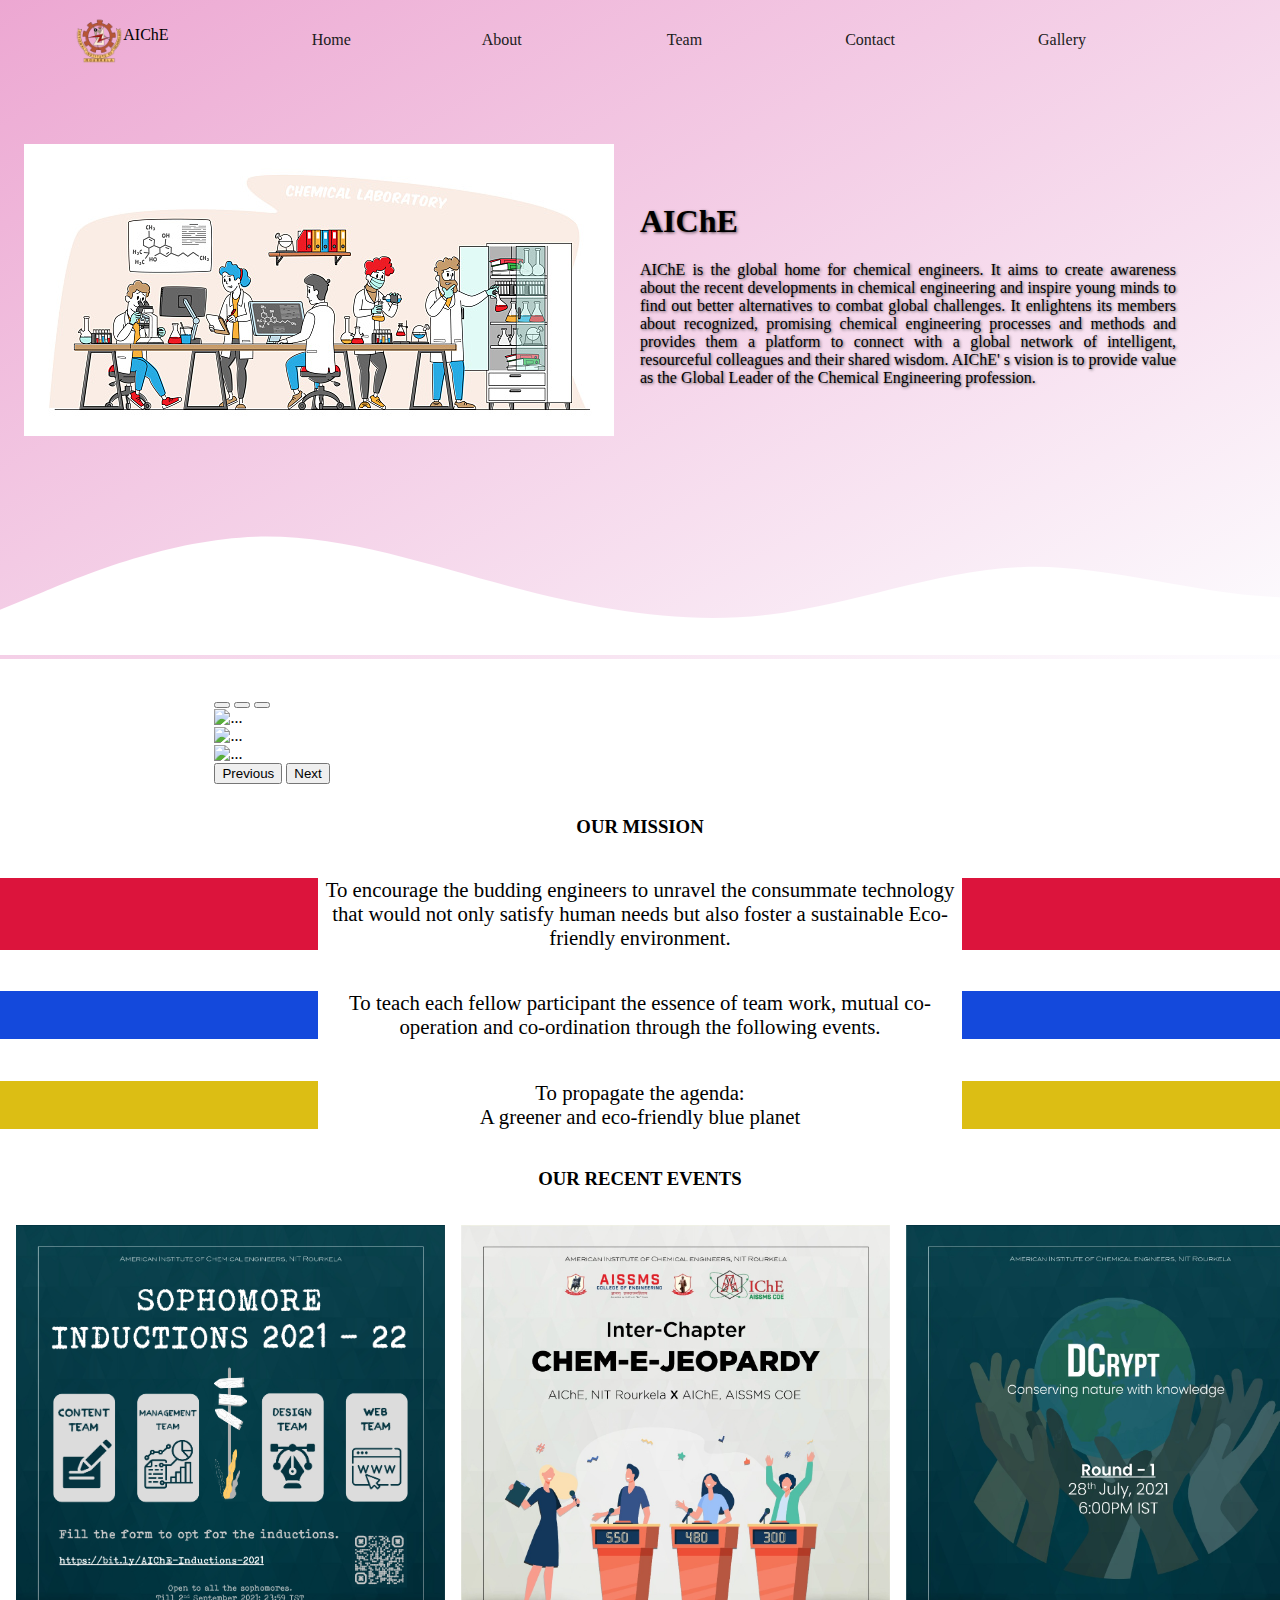
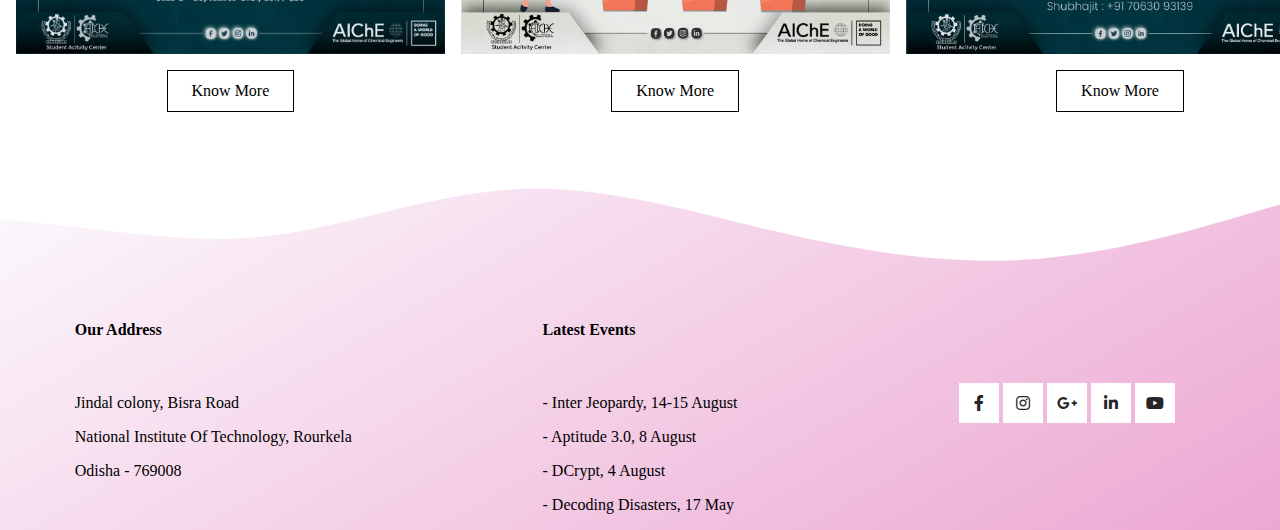
==== index.html @ 2044d3b8 "First Edit" ====
<!DOCTYPE html>
<html lang="en">
<head>
    <meta charset="UTF-8">
    <meta http-equiv="X-UA-Compatible" content="IE=edge">
    <meta name="viewport" content="width=device-width, initial-scale=1.0">

    <link href="https://cdn.jsdelivr.net/npm/bootstrap@5.1.0/dist/css/bootstrap.min.css" rel="stylesheet" integrity="sha384-KyZXEAg3QhqLMpG8r+8fhAXLRk2vvoC2f3B09zVXn8CA5QIVfZOJ3BCsw2P0p/We" crossorigin="anonymous">

    <link rel="stylesheet" href="https://cdnjs.cloudflare.com/ajax/libs/font-awesome/5.15.4/css/all.min.css" />
    
    <link rel="stylesheet" href="style.css">

    <title>AIChE</title>
</head>
<body style="margin: 0; overflow-x: hidden;">
    <header>
        <div class="navbar">
            <a class="navbar-icon logo" href="">
                <img src="nitrkl logo.png" align="middle" alt="" style="height: 3em;">AIChE
            </a>
            <a class="navbar-items home" href="">Home</a>
            <a class="navbar-items about" href="">About</a>
            <a class="navbar-items team" href="">Team</a>
            <a class="navbar-items contact" href="">Contact</a>
            <a class="navbar-items gallery" href="">Gallery</a>
            <a class="navbar-items" href=""></a>
        </div>
        <div class="hero">
            <div><img src="/istockphoto-1280889798-170667a.jpg" alt=""></div>
            <div class="hero-desc">
                <h1>AIChE</h1>
                <p>AIChE is the global home for chemical engineers. It aims to create awareness about the recent developments in chemical engineering and inspire young minds to find out better alternatives to combat global challenges. It enlightens its members about recognized, promising chemical engineering processes and methods and provides them a platform to connect with a global network of intelligent, resourceful colleagues and their shared wisdom. AIChE' s vision is to provide value as the Global Leader of the Chemical Engineering profession.</p>
            </div>
        </div>
        <svg id="wave" style="transform:rotate(0deg); transition: 0.3s" viewBox="0 0 1440 170" version="1.1" xmlns="http://www.w3.org/2000/svg"><defs><linearGradient id="sw-gradient-0" x1="0" x2="0" y1="1" y2="0"><stop stop-color="rgba(255, 255, 255, 1)" offset="0%"></stop><stop stop-color="rgba(255, 255, 255, 1)" offset="100%"></stop></linearGradient></defs><path style="transform:translate(0, 0px); opacity:1" fill="url(#sw-gradient-0)" d="M0,119L48,99.2C96,79,192,40,288,36.8C384,34,480,68,576,93.5C672,119,768,136,864,124.7C960,113,1056,74,1152,70.8C1248,68,1344,102,1440,104.8C1536,108,1632,79,1728,79.3C1824,79,1920,108,2016,104.8C2112,102,2208,68,2304,45.3C2400,23,2496,11,2592,5.7C2688,0,2784,0,2880,19.8C2976,40,3072,79,3168,87.8C3264,96,3360,74,3456,68C3552,62,3648,74,3744,79.3C3840,85,3936,85,4032,79.3C4128,74,4224,62,4320,70.8C4416,79,4512,108,4608,102C4704,96,4800,57,4896,59.5C4992,62,5088,108,5184,124.7C5280,142,5376,130,5472,110.5C5568,91,5664,62,5760,59.5C5856,57,5952,79,6048,87.8C6144,96,6240,91,6336,99.2C6432,108,6528,130,6624,136C6720,142,6816,130,6864,124.7L6912,119L6912,170L6864,170C6816,170,6720,170,6624,170C6528,170,6432,170,6336,170C6240,170,6144,170,6048,170C5952,170,5856,170,5760,170C5664,170,5568,170,5472,170C5376,170,5280,170,5184,170C5088,170,4992,170,4896,170C4800,170,4704,170,4608,170C4512,170,4416,170,4320,170C4224,170,4128,170,4032,170C3936,170,3840,170,3744,170C3648,170,3552,170,3456,170C3360,170,3264,170,3168,170C3072,170,2976,170,2880,170C2784,170,2688,170,2592,170C2496,170,2400,170,2304,170C2208,170,2112,170,2016,170C1920,170,1824,170,1728,170C1632,170,1536,170,1440,170C1344,170,1248,170,1152,170C1056,170,960,170,864,170C768,170,672,170,576,170C480,170,384,170,288,170C192,170,96,170,48,170L0,170Z"></path></svg>
    </header>

    <section>
        <div class="slides">
            <div id="carouselExampleIndicators" class="carousel slide" data-bs-ride="carousel">
                <div class="carousel-indicators">
                    <button type="button" data-bs-target="#carouselExampleIndicators" data-bs-slide-to="0" class="active" aria-current="true" aria-label="Slide 1"></button>
                    <button type="button" data-bs-target="#carouselExampleIndicators" data-bs-slide-to="1" aria-label="Slide 2"></button>
                    <button type="button" data-bs-target="#carouselExampleIndicators" data-bs-slide-to="2" aria-label="Slide 3"></button>
                </div>
                <div class="carousel-inner">
                    <div class="carousel-item active">
                        <img src="https://aichenitrkl.github.io/imagesteam/Dept.jpg" class="d-block w-100" alt="...">
                    </div>
                    <div class="carousel-item">
                        <img src="https://aichenitrkl.github.io/imagesteam/group-1.png" class="d-block w-100" alt="...">
                    </div>
                    <div class="carousel-item">
                        <img src="https://aichenitrkl.github.io/imagesteam/main_building.jpg" class="d-block w-100" alt="...">
                    </div>
                </div>
                <button class="carousel-control-prev" type="button" data-bs-target="#carouselExampleIndicators" data-bs-slide="prev">
                    <span class="carousel-control-prev-icon" aria-hidden="true"></span>
                    <span class="visually-hidden">Previous</span>
                </button>
                <button class="carousel-control-next" type="button" data-bs-target="#carouselExampleIndicators" data-bs-slide="next">
                    <span class="carousel-control-next-icon" aria-hidden="true"></span>
                    <span class="visually-hidden">Next</span>
                </button>
            </div>
        </div>

        <div class="mission">
            <h3>
                OUR MISSION
            </h3>
            <div class="missions">
                
                <p class="mission-desc point1">
                    To encourage the budding engineers to unravel the consummate technology that would not only satisfy human needs but also foster a sustainable Eco-friendly environment. 
                </p>
                
            </div>
            <div class="missions">
                
                <p class="mission-desc point2">
                    To teach each fellow participant the essence of team work, mutual co-operation and co-ordination through the following events.
                </p>
                
            </div>
            <div class="missions">
                
                <p class="mission-desc point3">
                    To propagate the agenda:
                    <br>
                    A greener and eco-friendly blue planet
                </p>
                
            </div>
        </div>

        <div class="events">
            <h3>
                OUR RECENT EVENTS
            </h3>
            
            <div class="cards">
                <div data-aos="fade-right">
                    <div class="cardd">
                        <img class="card-imgs" src="/aiche-induct.jpg" alt="">
                        <div class="card-text">
                            <h3 class="card-title">AIChE Sophomore Induction 2021</h3>
                            <p class="card-desc">
                                AIChE NITR is back with the Sophomore inductions for the academic session 2021-22.
                            </p>    
                        </div>
                    </div>
                    <a href="" class="btns">Know More</a>
                </div>
                <div>
                    <div class="cardd">
                        <img class="card-imgs" src="/Inter-jeopardy.jpeg" alt="">
                        <div class="card-text">
                            <h3 class="card-title">Inter-Chapter Chem-e-jeopardy</h3>
                            <p class="card-desc">
                                "Confidence and Precision come through Practice and Preparation."
                            </p>
                        </div>    
                    </div>
                    <a href="" class="btns">Know More</a>
                </div>
                <div>
                    <div class="cardd">
                        <img class="card-imgs" src="/Dcrypt.jpeg" alt="">
                        <div class="card-text">
                            <h3 class="card-title">DCrypt</h3>
                            <p class="card-desc">
                                D'Crypt, an initiative by the AIChE NIT Rourkela Student chapter on the theme of Conservation of Nature for testing awareness of participants about the beautiful, diverse natural world.
                            </p>    
                        </div>    
                    </div>
                    <a href="" class="btns">Know More</a>
                </div>
            </div>
        </div>

    </section>

    <footer>
        <svg id="wave" style="transform:rotate(180deg); transition: 0.3s" viewBox="0 0 1440 170" version="1.1" xmlns="http://www.w3.org/2000/svg"><defs><linearGradient id="sw-gradient-0" x1="0" x2="0" y1="1" y2="0"><stop stop-color="rgba(255, 255, 255, 1)" offset="0%"></stop><stop stop-color="rgba(255, 255, 255, 1)" offset="100%"></stop></linearGradient></defs><path style="transform:translate(0, 0px); opacity:1" fill="url(#sw-gradient-0)" d="M0,102L48,87.8C96,74,192,45,288,39.7C384,34,480,51,576,73.7C672,96,768,125,864,119C960,113,1056,74,1152,65.2C1248,57,1344,79,1440,85C1536,91,1632,79,1728,68C1824,57,1920,45,2016,59.5C2112,74,2208,113,2304,116.2C2400,119,2496,85,2592,76.5C2688,68,2784,85,2880,93.5C2976,102,3072,102,3168,90.7C3264,79,3360,57,3456,42.5C3552,28,3648,23,3744,42.5C3840,62,3936,108,4032,121.8C4128,136,4224,119,4320,99.2C4416,79,4512,57,4608,45.3C4704,34,4800,34,4896,28.3C4992,23,5088,11,5184,5.7C5280,0,5376,0,5472,8.5C5568,17,5664,34,5760,39.7C5856,45,5952,40,6048,56.7C6144,74,6240,113,6336,110.5C6432,108,6528,62,6624,53.8C6720,45,6816,74,6864,87.8L6912,102L6912,170L6864,170C6816,170,6720,170,6624,170C6528,170,6432,170,6336,170C6240,170,6144,170,6048,170C5952,170,5856,170,5760,170C5664,170,5568,170,5472,170C5376,170,5280,170,5184,170C5088,170,4992,170,4896,170C4800,170,4704,170,4608,170C4512,170,4416,170,4320,170C4224,170,4128,170,4032,170C3936,170,3840,170,3744,170C3648,170,3552,170,3456,170C3360,170,3264,170,3168,170C3072,170,2976,170,2880,170C2784,170,2688,170,2592,170C2496,170,2400,170,2304,170C2208,170,2112,170,2016,170C1920,170,1824,170,1728,170C1632,170,1536,170,1440,170C1344,170,1248,170,1152,170C1056,170,960,170,864,170C768,170,672,170,576,170C480,170,384,170,288,170C192,170,96,170,48,170L0,170Z"></path></svg>
        <div class="footer">
            <div class="address">
                <h4>Our Address</h4>
                <br>
                <div class="ad-desc">
                    <p>Jindal colony, Bisra Road</p>
                    <p>National Institute Of Technology, Rourkela</p>
                    <p>Odisha - 769008</p>       
                </div>
            </div>
            <div class="latest-events">
                <h4>Latest Events</h4>
                <br>
                <div class="le-desc">
                    <p>- Inter Jeopardy, 14-15 August</p>
                    <p>- Aptitude 3.0, 8 August</p>
                    <p>- DCrypt, 4 August</p>
                    <p>- Decoding Disasters, 17 May</p>       
                </div>
            </div>
            <div class="social-btns">

                <ul id="footer">
                    <li class="icons"><a href="#"><span></span></a></li>
                    <li class="icons"><a href="#"><span></span></a></li>
                    <li class="icons"><a href="#"><span></span></a></li>
                    <li class="icons"><a href="#"><span></span></a></li>
                    <li class="icons"><a href="#"><span></span></a></li>
                </ul>

            </div>
        </div>
    </footer>

    <script src="https://cdn.jsdelivr.net/npm/@popperjs/core@2.9.3/dist/umd/popper.min.js" integrity="sha384-eMNCOe7tC1doHpGoWe/6oMVemdAVTMs2xqW4mwXrXsW0L84Iytr2wi5v2QjrP/xp" crossorigin="anonymous"></script>
    <script src="https://cdn.jsdelivr.net/npm/bootstrap@5.1.0/dist/js/bootstrap.min.js" integrity="sha384-cn7l7gDp0eyniUwwAZgrzD06kc/tftFf19TOAs2zVinnD/C7E91j9yyk5//jjpt/" crossorigin="anonymous"></script>

</body>
</html>
---- style.css ----
a{
    text-decoration: none;
    color: rgb(0, 0, 0);
}

a:hover{
    color: inherit;
}

.btns{
    margin: 1rem;
    padding: 0.7rem 1.5rem;
    /* background: black; */
    position: relative;
    display: inline-block;
    z-index: 2;
    border: 1px solid black;
    color: rgb(0, 0, 0);
}

.btns::after{
    content: '';
    position: absolute;
    inset: 0;
    /* background-color: brown; */
    transform: translateX(-100%);
    transition: all ease-out 250ms;
    z-index: -1;
}

.btns:hover{    
    color: whitesmoke;
    border: 0;
}

.btns:hover::after{
    transform: translate(0);
    background: rgb(0, 0, 0);
}

/* ----------------------------------------------------------- */

.navbar{
    display:flex;
    display: flex;
    flex-flow: row wrap;
    justify-content: space-around;
    align-items: center;
    padding: 1rem;
}

.navbar-items{
    color: rgb(32, 32, 32);
    position: relative;
}

.navbar-items::before
 /* span::after  */
 {
    display: inline-block;
    font-style: normal;
    font-variant: normal;
    text-rendering: auto;
    -webkit-font-smoothing: antialiased;
}

.home::before {
    font-family: "Font Awesome 5 Free"; 
    font-weight: 900; 
    content: "\f015";
    opacity: 0;
    padding-right: 0.4rem;
    transition: opacity ease-out 350ms;
}
.about::before {
    font-family: "Font Awesome 5 Free"; 
    font-weight: 900; 
    content: "\f129";
    opacity: 0;
    padding-right: 0.4rem;
    transition: opacity ease-out 350ms;
}
.team::before {
    font-family: "Font Awesome 5 Free"; 
    font-weight: 800; 
    content: "\f0c0";
    opacity: 0;
    padding-right: 0.4rem;
    transition: opacity ease-out 350ms;
}
.contact::before {
    font-family: "Font Awesome 5 Free"; 
    font-weight: 900; 
    content: "\f2bb";
    opacity: 0;
    padding-right: 0.4rem;
    transition: opacity ease-out 350ms;
}
.gallery::before {
    font-family: "Font Awesome 5 Free"; 
    font-weight: 900; 
    content: "\f302";
    opacity: 0;
    padding-right: 0.4rem;
    transition: opacity ease-out 350ms;
}

.navbar-items:hover.home::before {
    opacity: 1;
}
.navbar-items:hover.about::before {
    opacity: 1;
}
.navbar-items:hover.team::before {
    opacity: 1;
}
.navbar-items:hover.contact::before {
    opacity: 1;
}
.navbar-items:hover.gallery::before {
    opacity: 1;
}

.navbar-items::after{
    content: "";
    position: absolute;
    inset: 0;
    top: 2.7ch;
    background-color: rgba(0, 0, 0, 0.575);
    height: 0.2rem;
    transform: scale(0, 1);
    transition: transform ease-in 350ms;
}

.navbar-items:hover::after{
    transform: scale(1, 1);
}

/* -------------------------------------------------------- */

header{
    background-image: 
        /* url('/istockphoto-1280889798-170667a.jpg'); */
        linear-gradient(150deg, rgba(218, 80, 165, 0.5), rgba(45, 45, 224, 0.01));
    /* background-size: 60%; */
    /* background-position: center;
    background-repeat: no-repeat;
    height: 100vh; */
}

.hero{
    display: grid;
    grid-template-columns: 50% 50%;
    padding: 4rem 1.5rem;
    align-items: center;
}

.hero-desc{
    padding-right: 5rem;
    text-align: justify;
    text-shadow: 1px 1px 3px rgba(0, 0, 0, 0.6);
}

/* ------------------------------------------------------- */

.slides{
    display: flex;
    align-items: center;
    justify-content: center;
    margin: 2em;
}

.carousel{
    width: 70%;
}

/* -------------------------------------------------------- */
.mission{
    text-align: center;
}

.missions{
    display: flex;
    align-items: center;
    justify-content: center;
}

.mission-desc{
    width: 50%;
    font-size: 1.3rem;
    display: inline-block;
    position: relative;
}

.mission-desc::before,
.mission-desc::after {
  content: '';
  height: 100%;
  display: block;
  position: absolute;
  top: 0;
}

.mission-desc::before {
  width: 100vw;
  left: 50%;
  transform: translateX(-50%);
  z-index: -2;
}

.point1::before{
    background: crimson;
}
.point2::before{
    background: rgb(20, 73, 220);
}
.point3::before{
    background: rgb(220, 190, 20);
}

.mission-desc::after {
  height: 101%;
  background: white;
  left: -.1em;
  right: -.1em;
  z-index: -1;
}

/* ------------------------------------------------------- */
.events{
    text-align: center;
}

.cards{
    display: grid;
    grid-template-columns: repeat(3,1fr);
    grid-gap: 1rem;
    padding: 1rem;
    /* max-width: 1920px; */
    margin: 0 auto;
}

.cardd{
    position: relative;
    background: rgba(0, 0, 0, .9);
}

.card-imgs{
    width: 26.8rem;
    display: block;
    transition: opacity ease-out 250ms;
}

.card-text{
    position: absolute;
    top: 50%;
    left: 50%;
    transform: translate(-50%, -50%);
    color: rgb(255, 255, 255);
    opacity: 0;
    transition: opacity ease-out 250ms;
}

.cardd:hover .card-text{
    opacity: 1;
}

.cardd::before,
.cardd::after {
    content: '';
    position: absolute;
    top: 1.25em;
    bottom: 1.25em;
    left: 1.25em;
    right: 1.25em;
    opacity: 1;
    transition: transform ease-out 250ms;
}
  
.cardd::before {
    border-top: 1px solid white;
    border-bottom: 1px solid white;
    transform: scale(0,1);
}
  
.cardd::after {
    border-left: 1px solid white;
    border-right: 1px solid white;
    transform: scale(1,0);
}
  
.cardd:hover::before {
    transform: scale(1.05, 1);
}
  
.cardd:hover::after {
    transform: scale(1, 1.05);
}

.cardd:hover .card-imgs{
    opacity: 0.2;
}

/* ---------------------------------------------------------------- */

footer{
    background-image: linear-gradient(-30deg, rgba(218, 80, 165, 0.5), rgba(45, 45, 224, 0.01));
}

.footer{
    display: grid;
    grid-template-columns: repeat(3, 1fr);
    justify-items: center;
}

#footer {
    position: relative;
    top: 45%;
    left: 50%;
    transform: translate(-50%, -50%);
    margin: 0;
    padding: 0;
    display: flex;
    justify-content: center;
}
#footer li {
    position: relative;
    list-style: none;
    margin: 0 2px;
}
#footer li::before {
    content: '';
    position: absolute;
    left: 0;
    bottom: -4px;
    width: 40px;
    height: 8px;
    background: #000;
    border-radius: 50%;
    transition: 0.5s;
    opacity: 0;
    filter: blur(2px);
    transform: scale(0.8);
}
#footer li:hover::before {
    transition-delay: 0.2s;
    opacity: 0.2;
    transform: scale(1);
}
#footer li a {
    width: 40px;
    height: 40px;
    display: block;
    transition: 0.5s;
}
#footer li:hover a {
    transform: translateY(-10px);
}
#footer li a span  {
    width: 100%;
    height: 100%;
}
#footer li a span::before {
    text-align: center;
    line-height: 40px;
    position: absolute;
    top: 0;
    left: 0;
    width: 100%;
    height: 100%;
    background: #fff;
    color: #262626;
    transform-origin: top;
    transition: transform 0.5s;
}
#footer li:hover a span::before {
    transform: rotateX(90deg) translateY(-50%);
}
#footer li a span::after {
    text-align: center;
    line-height: 40px;
    position: absolute;
    top: 0;
    left: 0;
    width: 100%;
    height: 100%;
    background: #fff;
    color: #262626;
    transform-origin: bottom;
    transition: transform 0.5s;
    transform: rotateX(90deg) translateY(50%);
}
#footer .icons:hover a span::after {
    transform: rotateX(0deg) translateY(0);
}
#footer .icons:nth-child(1) a span::before,
#footer .icons:nth-child(1) a span::after {
    font-family: "Font Awesome 5 Brands"; content: "\f39e";
}
#footer .icons:nth-child(2) a span::before,
#footer .icons:nth-child(2) a span::after {
    font-family: "Font Awesome 5 Brands"; content: "\f16d";
}
#footer .icons:nth-child(3) a span::before,
#footer .icons:nth-child(3) a span::after {
    font-family: "Font Awesome 5 Brands"; content: "\f0d5";
}
#footer .icons:nth-child(4) a span::before,
#footer .icons:nth-child(4) a span::after {
    font-family: "Font Awesome 5 Brands"; content: "\f0e1";
}
#footer .icons:nth-child(5) a span::before,
#footer .icons:nth-child(5) a span::after {
    font-family: "Font Awesome 5 Brands"; content: "\f167";
}
#footer .icons:nth-child(1) a span::after {
    background: #3b5999;
    color: #fff;
}
#footer .icons:nth-child(2) a span::after {
    background: #bc2a8d;
    color: #fff;
}
#footer .icons:nth-child(3) a span::after {
    background: #dd4b39;
    color: #fff;
}
#footer .icons:nth-child(4) a span::after {
    background: #0077b5;
    color: #fff;
}
#footer .icons:nth-child(5) a span::after {
    background: #FF0000;
    color: #fff;
}
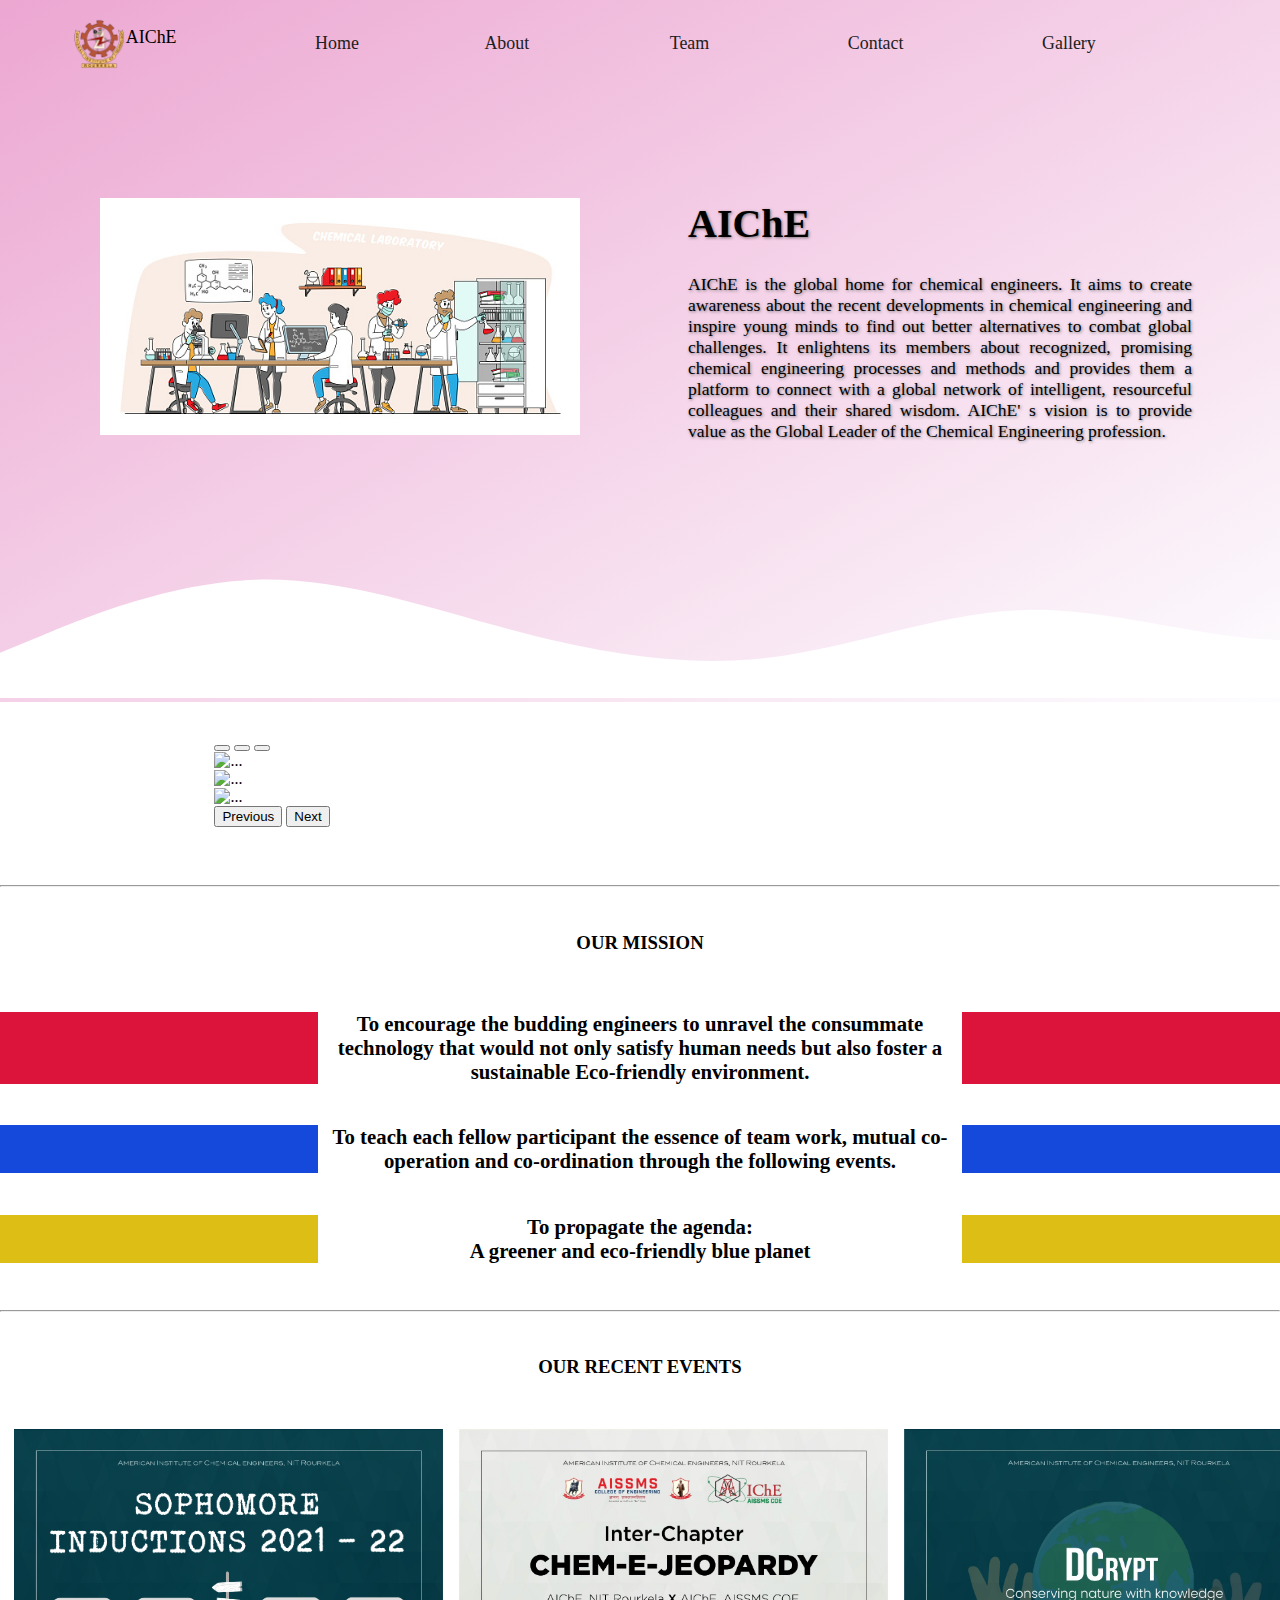
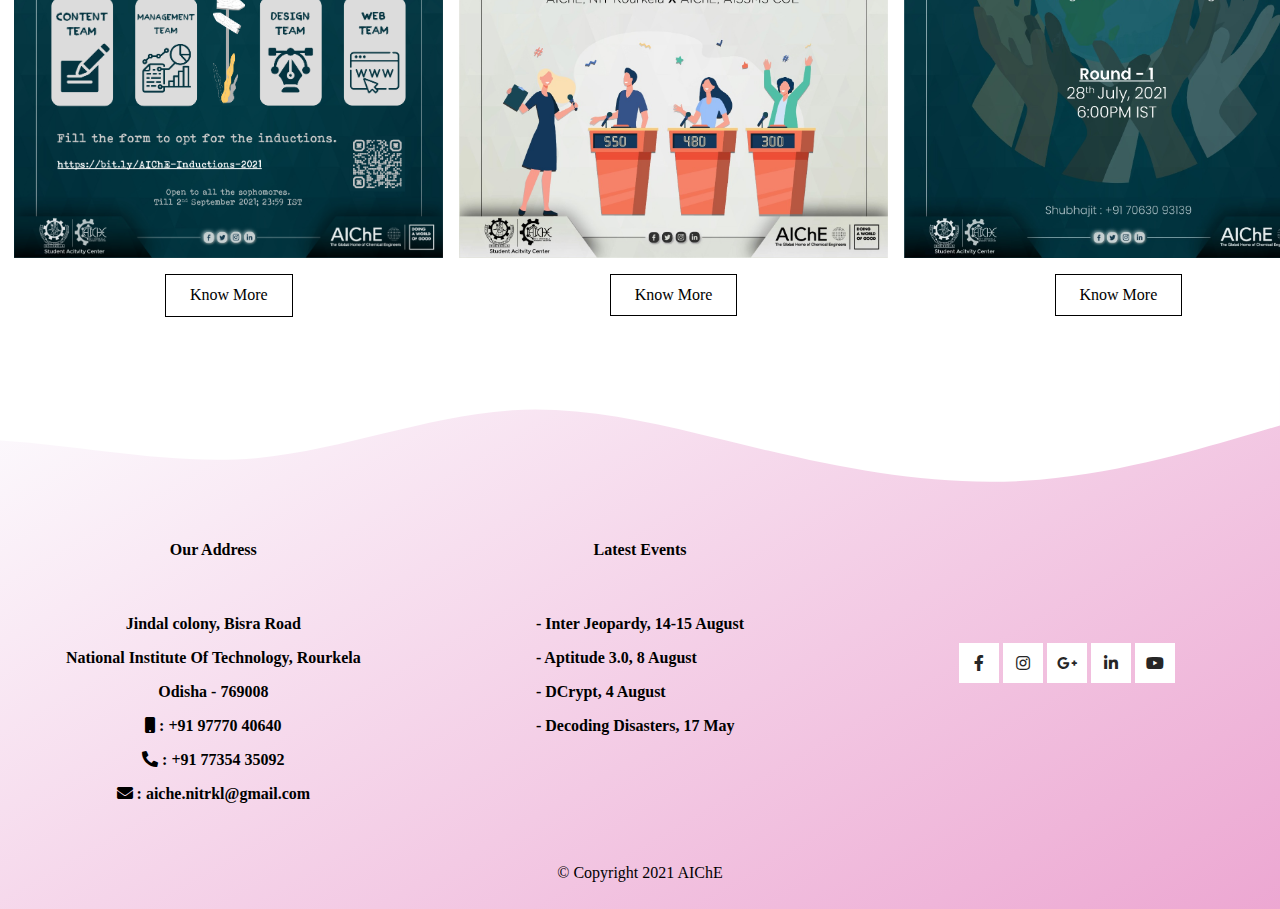
==== commit e9d66b2a: "2nd commit" ====
--- a/index.html
+++ b/index.html
@@ -11,23 +11,28 @@
     
     <link rel="stylesheet" href="style.css">
 
+    <link rel="shortcut icon" href="favicon.png" type="image/x-icon">
+
     <title>AIChE</title>
 </head>
 <body style="margin: 0; overflow-x: hidden;">
     <header>
-        <div class="navbar">
-            <a class="navbar-icon logo" href="">
+        <div class="navbar" id="navbar">
+            <a class="navbar-icon logo" href="#">
                 <img src="nitrkl logo.png" align="middle" alt="" style="height: 3em;">AIChE
             </a>
-            <a class="navbar-items home" href="">Home</a>
-            <a class="navbar-items about" href="">About</a>
-            <a class="navbar-items team" href="">Team</a>
-            <a class="navbar-items contact" href="">Contact</a>
-            <a class="navbar-items gallery" href="">Gallery</a>
+            <a class="navbar-items home" href="#">Home</a>
+            <a class="navbar-items about" href="https://aichenitrkl.github.io/aboutus.html">About</a>
+            <a class="navbar-items team" href="https://aichenitrkl.github.io/team.html">Team</a>
+            <a class="navbar-items contact" href="https://aichenitrkl.github.io/contactus.html">Contact</a>
+            <a class="navbar-items gallery" href="https://aichenitrkl.github.io/gallery.html">Gallery</a>
             <a class="navbar-items" href=""></a>
+            <a href="javascript:void(0);" class="icon" onclick="myFunction()">
+                <i class="fa fa-bars"></i>
+            </a>
         </div>
         <div class="hero">
-            <div><img src="/istockphoto-1280889798-170667a.jpg" alt=""></div>
+            <img class="hero-img" src="/istockphoto-1280889798-170667a.jpg" alt="">
             <div class="hero-desc">
                 <h1>AIChE</h1>
                 <p>AIChE is the global home for chemical engineers. It aims to create awareness about the recent developments in chemical engineering and inspire young minds to find out better alternatives to combat global challenges. It enlightens its members about recognized, promising chemical engineering processes and methods and provides them a platform to connect with a global network of intelligent, resourceful colleagues and their shared wisdom. AIChE' s vision is to provide value as the Global Leader of the Chemical Engineering profession.</p>
@@ -66,10 +71,15 @@
             </div>
         </div>
 
+        <br>
+        <hr>
+        <br>
+
         <div class="mission">
             <h3>
                 OUR MISSION
             </h3>
+            <br>
             <div class="missions">
                 
                 <p class="mission-desc point1">
@@ -95,11 +105,15 @@
             </div>
         </div>
 
+        <br>
+        <hr>
+        <br>
+
         <div class="events">
             <h3>
                 OUR RECENT EVENTS
             </h3>
-            
+            <br>
             <div class="cards">
                 <div data-aos="fade-right">
                     <div class="cardd">
@@ -142,6 +156,8 @@
 
     </section>
 
+    <br>
+
     <footer>
         <svg id="wave" style="transform:rotate(180deg); transition: 0.3s" viewBox="0 0 1440 170" version="1.1" xmlns="http://www.w3.org/2000/svg"><defs><linearGradient id="sw-gradient-0" x1="0" x2="0" y1="1" y2="0"><stop stop-color="rgba(255, 255, 255, 1)" offset="0%"></stop><stop stop-color="rgba(255, 255, 255, 1)" offset="100%"></stop></linearGradient></defs><path style="transform:translate(0, 0px); opacity:1" fill="url(#sw-gradient-0)" d="M0,102L48,87.8C96,74,192,45,288,39.7C384,34,480,51,576,73.7C672,96,768,125,864,119C960,113,1056,74,1152,65.2C1248,57,1344,79,1440,85C1536,91,1632,79,1728,68C1824,57,1920,45,2016,59.5C2112,74,2208,113,2304,116.2C2400,119,2496,85,2592,76.5C2688,68,2784,85,2880,93.5C2976,102,3072,102,3168,90.7C3264,79,3360,57,3456,42.5C3552,28,3648,23,3744,42.5C3840,62,3936,108,4032,121.8C4128,136,4224,119,4320,99.2C4416,79,4512,57,4608,45.3C4704,34,4800,34,4896,28.3C4992,23,5088,11,5184,5.7C5280,0,5376,0,5472,8.5C5568,17,5664,34,5760,39.7C5856,45,5952,40,6048,56.7C6144,74,6240,113,6336,110.5C6432,108,6528,62,6624,53.8C6720,45,6816,74,6864,87.8L6912,102L6912,170L6864,170C6816,170,6720,170,6624,170C6528,170,6432,170,6336,170C6240,170,6144,170,6048,170C5952,170,5856,170,5760,170C5664,170,5568,170,5472,170C5376,170,5280,170,5184,170C5088,170,4992,170,4896,170C4800,170,4704,170,4608,170C4512,170,4416,170,4320,170C4224,170,4128,170,4032,170C3936,170,3840,170,3744,170C3648,170,3552,170,3456,170C3360,170,3264,170,3168,170C3072,170,2976,170,2880,170C2784,170,2688,170,2592,170C2496,170,2400,170,2304,170C2208,170,2112,170,2016,170C1920,170,1824,170,1728,170C1632,170,1536,170,1440,170C1344,170,1248,170,1152,170C1056,170,960,170,864,170C768,170,672,170,576,170C480,170,384,170,288,170C192,170,96,170,48,170L0,170Z"></path></svg>
         <div class="footer">
@@ -151,8 +167,12 @@
                 <div class="ad-desc">
                     <p>Jindal colony, Bisra Road</p>
                     <p>National Institute Of Technology, Rourkela</p>
-                    <p>Odisha - 769008</p>       
-                </div>
+                    <p>Odisha - 769008</p>
+                    <p><i class="fas fa-mobile"></i> : +91 97770 40640</p> 
+                    <p><i class="fas fa-phone-alt"></i> : +91 77354 35092</p>  
+                    <p><i class="fas fa-envelope"></i> : aiche.nitrkl@gmail.com</p>     
+                </div>
+                <br>
             </div>
             <div class="latest-events">
                 <h4>Latest Events</h4>
@@ -167,16 +187,30 @@
             <div class="social-btns">
 
                 <ul id="footer">
-                    <li class="icons"><a href="#"><span></span></a></li>
-                    <li class="icons"><a href="#"><span></span></a></li>
-                    <li class="icons"><a href="#"><span></span></a></li>
-                    <li class="icons"><a href="#"><span></span></a></li>
-                    <li class="icons"><a href="#"><span></span></a></li>
+                    <li class="icons"><a href="https://www.facebook.com/AIChENITR"><span></span></a></li>
+                    <li class="icons"><a href="https://www.instagram.com/aiche.nitrkl/?igshid=l5z85gplv99q"><span></span></a></li>
+                    <li class="icons"><a href="aiche.nitrkl@gmail.com"><span></span></a></li>
+                    <li class="icons"><a href="https://www.linkedin.com/company/aiche-nitr/"><span></span></a></li>
+                    <li class="icons"><a href="https://www.youtube.com/channel/UC_c00NRUeqpDyyJ3Ekz5L8A"><span></span></a></li>
                 </ul>
 
             </div>
         </div>
+        <div class="copyright">
+            <p class="cr-text">© Copyright 2021 AIChE</p>
+        </div>
     </footer>
+
+    <script>
+        function myFunction() {
+          var x = document.getElementById("navbar");
+          if (x.className === "navbar") {
+            x.className += " responsive";
+          } else {
+            x.className = "navbar";
+          }
+        }
+    </script>
 
     <script src="https://cdn.jsdelivr.net/npm/@popperjs/core@2.9.3/dist/umd/popper.min.js" integrity="sha384-eMNCOe7tC1doHpGoWe/6oMVemdAVTMs2xqW4mwXrXsW0L84Iytr2wi5v2QjrP/xp" crossorigin="anonymous"></script>
     <script src="https://cdn.jsdelivr.net/npm/bootstrap@5.1.0/dist/js/bootstrap.min.js" integrity="sha384-cn7l7gDp0eyniUwwAZgrzD06kc/tftFf19TOAs2zVinnD/C7E91j9yyk5//jjpt/" crossorigin="anonymous"></script>
--- a/style.css
+++ b/style.css
@@ -25,7 +25,7 @@
     inset: 0;
     /* background-color: brown; */
     transform: translateX(-100%);
-    transition: all ease-out 250ms;
+    transition: all ease-out 350ms;
     z-index: -1;
 }
 
@@ -39,20 +39,29 @@
     background: rgb(0, 0, 0);
 }
 
+h3{
+    font-weight: 700;
+}
+
 /* ----------------------------------------------------------- */
 
 .navbar{
     display:flex;
-    display: flex;
     flex-flow: row wrap;
     justify-content: space-around;
     align-items: center;
     padding: 1rem;
+    font-size: 1.12rem;
+    font-weight: 300;
 }
 
 .navbar-items{
     color: rgb(32, 32, 32);
     position: relative;
+}
+
+.navbar .icon{
+    display: none;
 }
 
 .navbar-items::before
@@ -71,7 +80,7 @@
     content: "\f015";
     opacity: 0;
     padding-right: 0.4rem;
-    transition: opacity ease-out 350ms;
+    transition: opacity ease-out 300ms;
 }
 .about::before {
     font-family: "Font Awesome 5 Free"; 
@@ -79,7 +88,7 @@
     content: "\f129";
     opacity: 0;
     padding-right: 0.4rem;
-    transition: opacity ease-out 350ms;
+    transition: opacity ease-out 300ms;
 }
 .team::before {
     font-family: "Font Awesome 5 Free"; 
@@ -87,7 +96,7 @@
     content: "\f0c0";
     opacity: 0;
     padding-right: 0.4rem;
-    transition: opacity ease-out 350ms;
+    transition: opacity ease-out 300ms;
 }
 .contact::before {
     font-family: "Font Awesome 5 Free"; 
@@ -95,7 +104,7 @@
     content: "\f2bb";
     opacity: 0;
     padding-right: 0.4rem;
-    transition: opacity ease-out 350ms;
+    transition: opacity ease-out 300ms;
 }
 .gallery::before {
     font-family: "Font Awesome 5 Free"; 
@@ -103,7 +112,7 @@
     content: "\f302";
     opacity: 0;
     padding-right: 0.4rem;
-    transition: opacity ease-out 350ms;
+    transition: opacity ease-out 300ms;
 }
 
 .navbar-items:hover.home::before {
@@ -130,11 +139,64 @@
     background-color: rgba(0, 0, 0, 0.575);
     height: 0.2rem;
     transform: scale(0, 1);
-    transition: transform ease-in 350ms;
+    transition: transform ease-out 200ms;
 }
 
 .navbar-items:hover::after{
     transform: scale(1, 1);
+}
+
+@media screen and (max-width: 760px) {
+    .navbar a:not(:first-child) {display: none;}
+    .navbar a.icon {
+      float: right;
+      display: block;
+    }
+    .navbar.responsive {
+        position: relative;
+        display: block;
+    }
+    .navbar.responsive .icon {
+        /* position: relative; */
+      position: absolute;
+      right: 2rem;
+      top: 2rem;
+    }
+    .navbar.responsive .navbar-items {
+      /* float: none; */
+      display: block;
+      z-index: 0;
+      padding: 1rem;
+      /* text-align: left; */
+    }
+    .navbar-items.home::before {
+        opacity: 1;
+    }
+    .navbar-items.about::before {
+        opacity: 1;
+    }
+    .navbar-items.team::before {
+        opacity: 1;
+    }
+    .navbar-items.contact::before {
+        opacity: 1;
+    }
+    .navbar-items.gallery::before {
+        opacity: 1;
+    }
+    .navbar-items::after{
+        content: "";
+        position: absolute;
+        top: 0;
+        bottom: 0;
+        left: -30px;
+        background-color: rgba(255, 255, 255, 0.7);
+        height: initial;
+        width: 100vw;
+        transform: scale(1);
+        transition: none;
+        z-index: -1;
+    }
 }
 
 /* -------------------------------------------------------- */
@@ -152,14 +214,29 @@
 .hero{
     display: grid;
     grid-template-columns: 50% 50%;
-    padding: 4rem 1.5rem;
+    padding: 4rem 2.5rem;
     align-items: center;
 }
 
 .hero-desc{
-    padding-right: 5rem;
+    padding: 0 3rem;
     text-align: justify;
-    text-shadow: 1px 1px 3px rgba(0, 0, 0, 0.6);
+    text-shadow: 1px 1px 3px rgba(95, 95, 95, 0.808);
+}
+
+.hero-desc h1{
+    font-size: 2.5rem;
+    font-weight: 700;
+}
+
+.hero-desc p{
+    font-size: 1.1rem;
+    font-weight: 500;
+}
+
+.hero-img{
+    width: calc(10rem + 25vw);
+    margin: 3rem auto;
 }
 
 /* ------------------------------------------------------- */
@@ -189,6 +266,7 @@
 .mission-desc{
     width: 50%;
     font-size: 1.3rem;
+    font-weight: 600;
     display: inline-block;
     position: relative;
 }
@@ -236,14 +314,16 @@
     display: grid;
     grid-template-columns: repeat(3,1fr);
     grid-gap: 1rem;
-    padding: 1rem;
-    /* max-width: 1920px; */
+    padding: 0.9rem;
+    justify-items: center;
     margin: 0 auto;
+    overflow-x: auto;
 }
 
 .cardd{
     position: relative;
     background: rgba(0, 0, 0, .9);
+    margin: 0 auto;
 }
 
 .card-imgs{
@@ -262,7 +342,8 @@
     transition: opacity ease-out 250ms;
 }
 
-.cardd:hover .card-text{
+.cardd:hover .card-text,
+.cardd:focus .card-text{
     opacity: 1;
 }
 
@@ -290,19 +371,30 @@
     transform: scale(1,0);
 }
   
-.cardd:hover::before {
+.cardd:hover::before,
+.cardd:focus::before {
     transform: scale(1.05, 1);
 }
   
-.cardd:hover::after {
+.cardd:hover::after,
+.cardd:focus::after {
     transform: scale(1, 1.05);
 }
 
-.cardd:hover .card-imgs{
+.cardd:hover .card-imgs,
+.cardd:focus .card-imgs{
     opacity: 0.2;
 }
 
 /* ---------------------------------------------------------------- */
+
+h4{
+    font-weight: 700;
+}
+
+.ad-desc, .le-desc{
+    font-weight: 600;
+}
 
 footer{
     background-image: linear-gradient(-30deg, rgba(218, 80, 165, 0.5), rgba(45, 45, 224, 0.01));
@@ -312,6 +404,11 @@
     display: grid;
     grid-template-columns: repeat(3, 1fr);
     justify-items: center;
+}
+
+.address,
+.latest-events h4{
+    text-align: center;
 }
 
 #footer {
@@ -433,4 +530,52 @@
 #footer .icons:nth-child(5) a span::after {
     background: #FF0000;
     color: #fff;
-}+}
+
+.copyright{
+    text-align: center;
+    padding: 0.7rem;
+}
+
+/* -------------------------------------------------------- */
+
+@media screen and  (max-width: 760px) {
+    .hero{
+        grid-template-columns: 100%;
+        grid-template-rows: auto, auto;
+        padding: 2rem 2.5rem;
+    }
+
+    .hero-desc h1{
+        font-size: 2rem;
+        font-weight: 600;
+    }
+
+    .hero-desc p{
+        font-size: 1rem;
+    }
+
+    .cards{
+        grid-template-columns: 100%;
+        grid-template-rows: repeat (3, auto );
+    }
+
+    .footer{
+        grid-template-columns: 100%;
+        grid-template-rows: repeat (3, auto );
+    }
+
+    .social-btns{
+        padding: 3rem;
+    }
+
+    .carousel{
+        width: 90%;
+    }
+
+    .mission-desc{
+        font-size: 1rem;
+        font-weight: 600;
+    }
+}
+
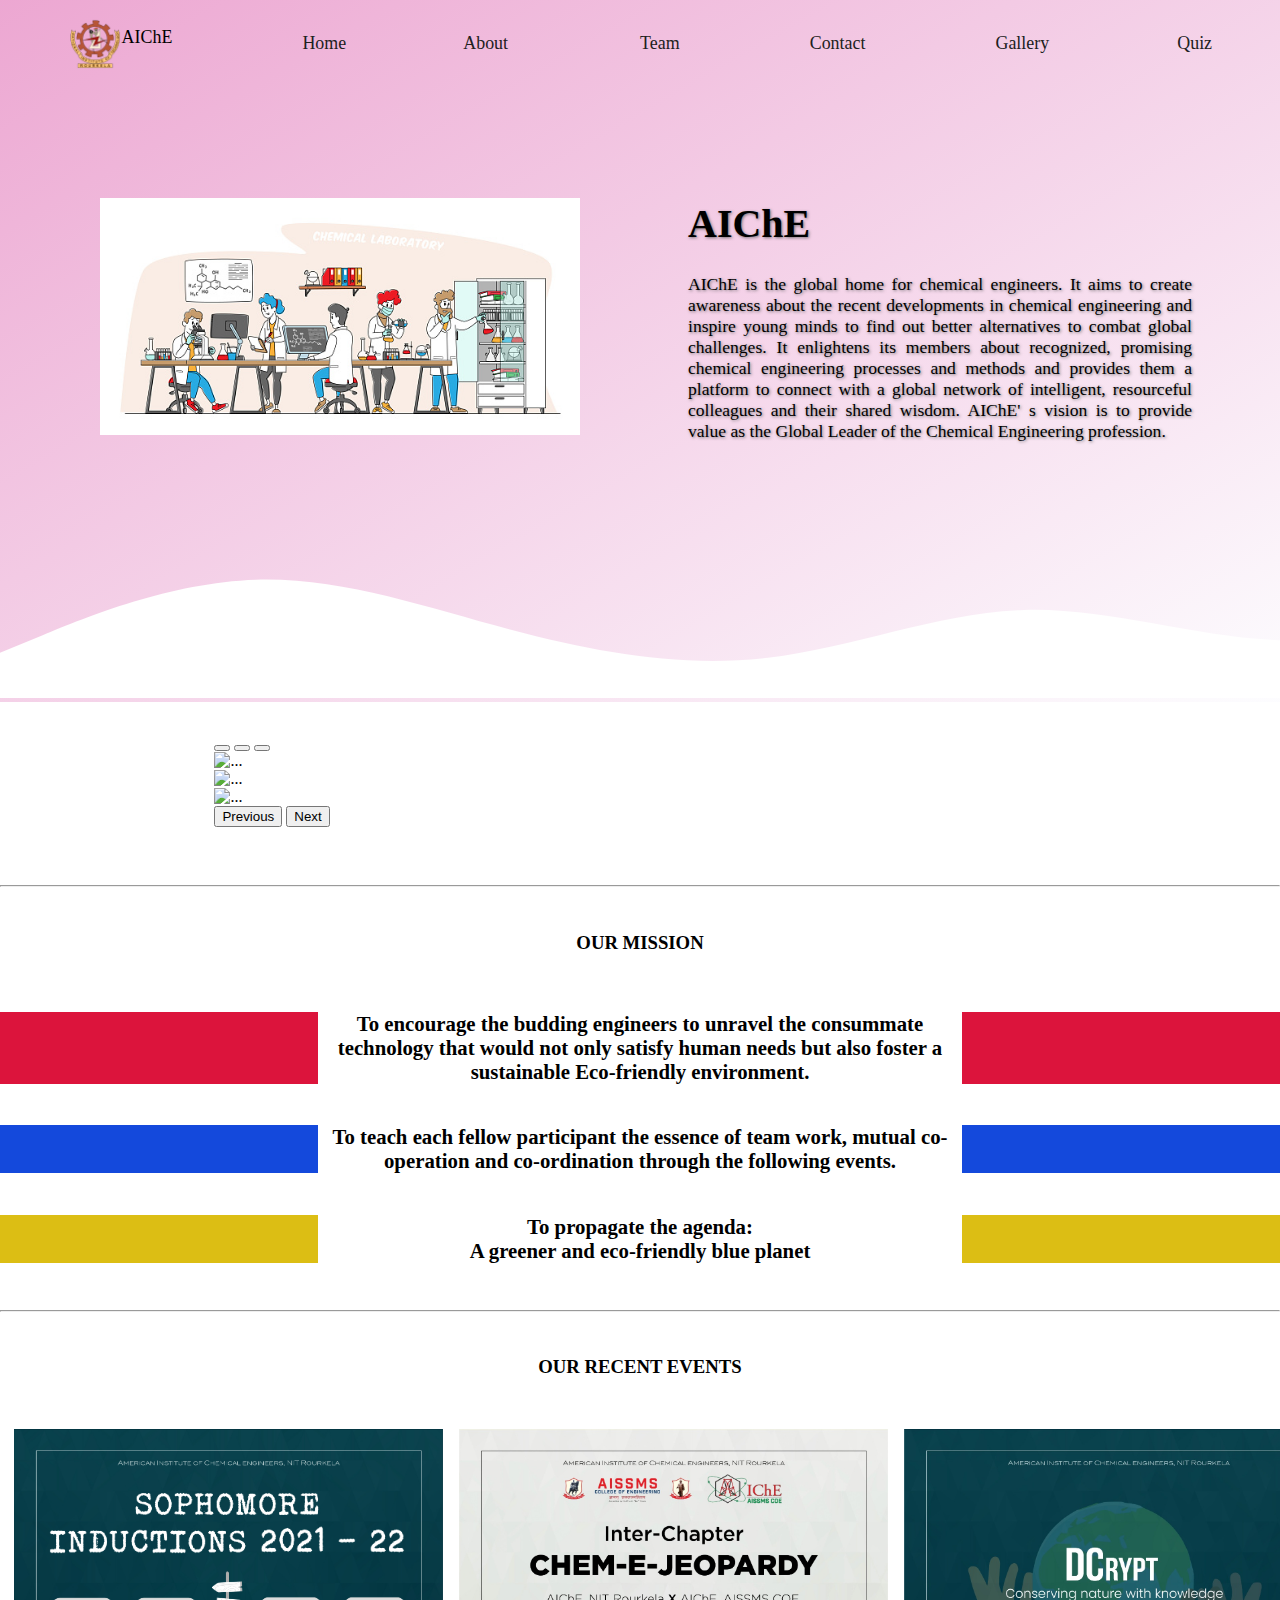
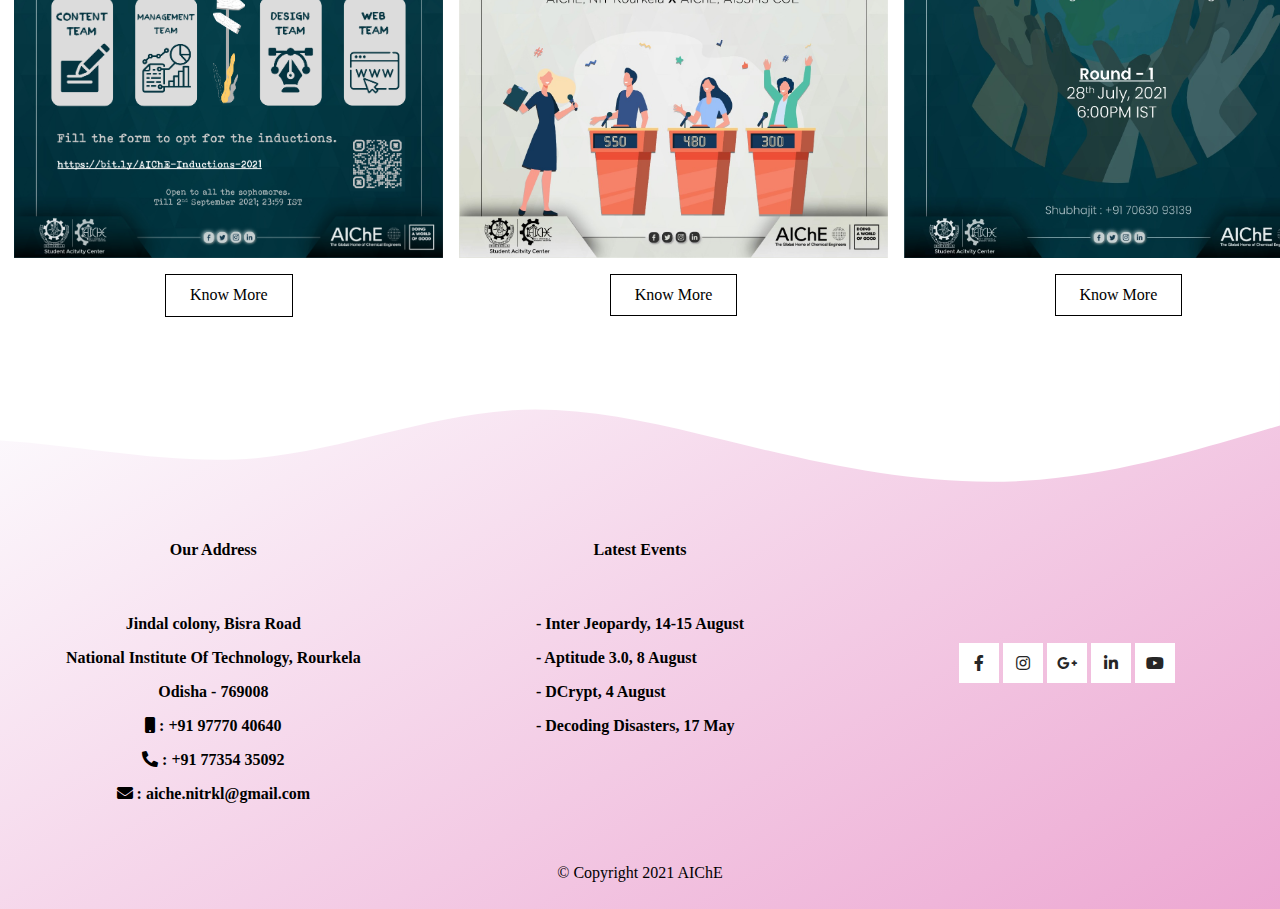
==== commit 16b7166b: "tried quiz" ====
--- a/index.html
+++ b/index.html
@@ -26,7 +26,7 @@
             <a class="navbar-items team" href="https://aichenitrkl.github.io/team.html">Team</a>
             <a class="navbar-items contact" href="https://aichenitrkl.github.io/contactus.html">Contact</a>
             <a class="navbar-items gallery" href="https://aichenitrkl.github.io/gallery.html">Gallery</a>
-            <a class="navbar-items" href=""></a>
+            <a class="navbar-items quiz" href="/quiz.html">Quiz</a>
             <a href="javascript:void(0);" class="icon" onclick="myFunction()">
                 <i class="fa fa-bars"></i>
             </a>
--- a/style.css
+++ b/style.css
@@ -114,6 +114,14 @@
     padding-right: 0.4rem;
     transition: opacity ease-out 300ms;
 }
+.quiz::before {
+    font-family: "Font Awesome 5 Free"; 
+    font-weight: 900; 
+    content: "\f059";
+    opacity: 0;
+    padding-right: 0.4rem;
+    transition: opacity ease-out 300ms;
+}
 
 .navbar-items:hover.home::before {
     opacity: 1;
@@ -128,6 +136,9 @@
     opacity: 1;
 }
 .navbar-items:hover.gallery::before {
+    opacity: 1;
+}
+.navbar-items:hover.quiz::before {
     opacity: 1;
 }
 
